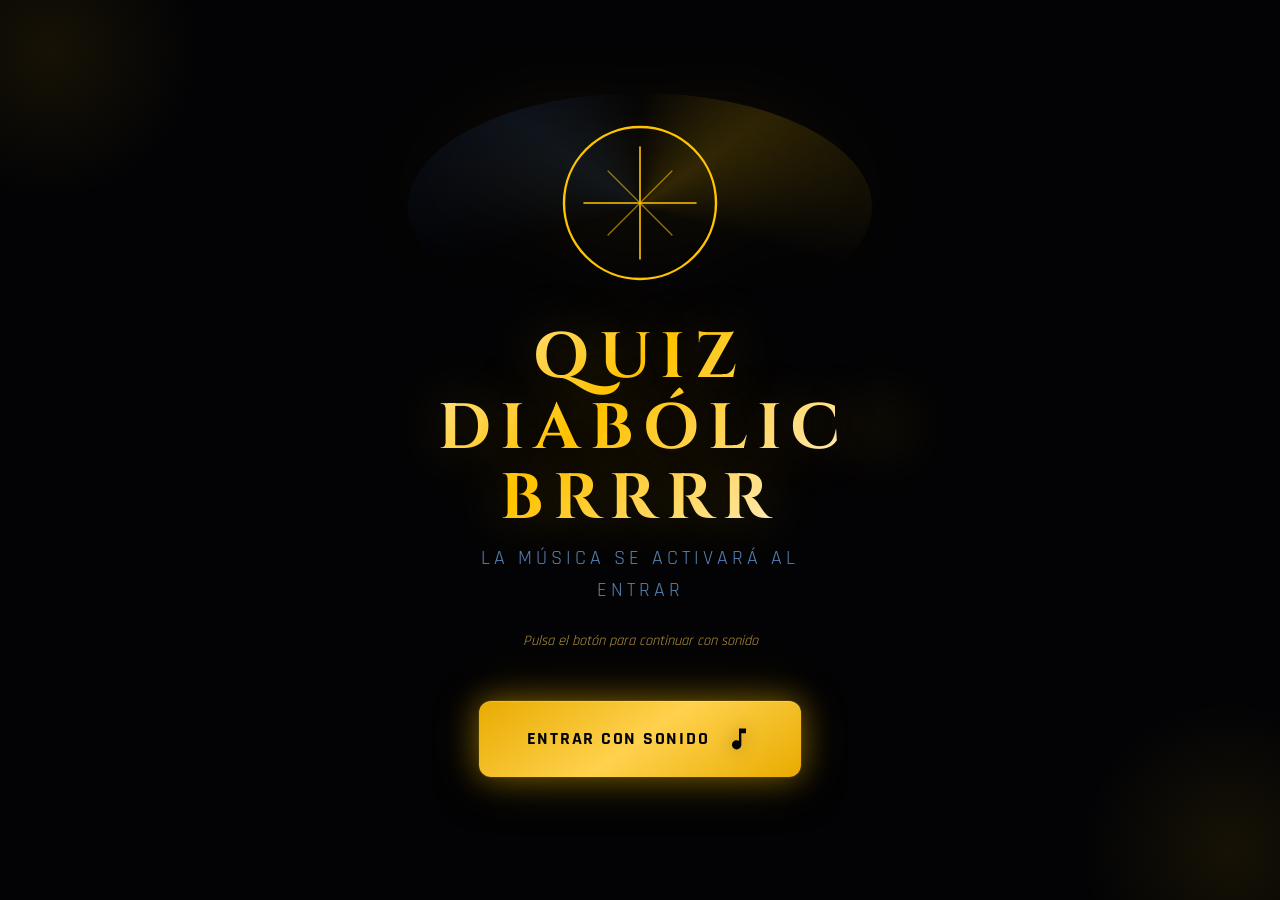
==== index.html @ 526d6e52 "Main menu: título cambiado a 'SI ESTÁS LISTO ADELANTE DIABLO PUÑETA'" ====
<!DOCTYPE html>
<html lang="es">
<head>
    <meta charset="UTF-8">
    <meta name="viewport" content="width=device-width, initial-scale=1.0">
    <title>League of Legends - Pruebas del Invocador</title>
    <link rel="preconnect" href="https://fonts.googleapis.com">
    <link rel="preconnect" href="https://fonts.gstatic.com" crossorigin>
    <link href="https://fonts.googleapis.com/css2?family=Cinzel:wght@400;600;700&family=Rajdhani:wght@400;500;600;700&display=swap" rel="stylesheet">
    <link rel="stylesheet" href="styles.css">
</head>
<body>
    <!-- Pantalla de entrada (click para activar sonido + entrar) -->
    <div class="entry-screen" id="entryScreen" role="dialog" aria-modal="true" aria-labelledby="entryTitle">
        <div class="entry-content">
            <div class="entry-logo-container">
                <svg class="entry-logo" viewBox="0 0 200 200" aria-hidden="true">
                    <circle cx="100" cy="100" r="95" fill="none" stroke="currentColor" stroke-width="3"/>
                    <path d="M100 30 L100 170 M30 100 L170 100" fill="none" stroke="currentColor" stroke-width="2" stroke-linecap="round"/>
                    <path d="M60 60 L140 140 M140 60 L60 140" fill="none" stroke="currentColor" stroke-width="1.5" stroke-linecap="round" opacity="0.6"/>
                </svg>
            </div>
            <h1 id="entryTitle" class="entry-title">QUIZ DIABÓLICO BRRRR</h1>
            <p class="entry-subtitle">La música se activará al entrar</p>
            <p class="entry-hint">Pulsa el botón para continuar con sonido</p>
            <button class="entry-btn" id="entryBtn" aria-label="Entrar con sonido activado">
                <span class="entry-btn-text">ENTRAR CON SONIDO</span>
                <span class="entry-btn-icon" aria-hidden="true">
                    <svg viewBox="0 0 24 24" fill="currentColor"><path d="M12 3v10.55c-.59-.34-1.27-.55-2-.55-2.21 0-4 1.79-4 4s1.79 4 4 4 4-1.79 4-4V7h4V3h-6z"/></svg>
                </span>
            </button>
            <div class="entry-particles" aria-hidden="true"></div>
        </div>
    </div>

    <!-- Fondo: Imágenes y videos reales de League of Legends (inyectados por JS) -->
    <div class="bg-layer" id="bgLayer">
        <!-- Overlay encima de las imágenes/videos -->
        <div class="bg-overlay"></div>
    </div>

    <!-- Siluetas de campeones aleatorias (estilo champ select) -->
    <div class="champion-silhouettes" id="champSilhouettes" aria-hidden="true"></div>

    <!-- Partículas de esencia -->
    <div class="particles" id="particles"></div>

    <!-- Overlay degradado extra para legibilidad -->
    <div class="overlay"></div>

    <!-- Contenido principal -->
    <main class="main-content">
        <!-- Logo / Título -->
        <header class="header">
            <div class="logo-container">
                <svg class="logo" viewBox="0 0 200 200" aria-hidden="true">
                    <circle cx="100" cy="100" r="95" fill="none" stroke="currentColor" stroke-width="3"/>
                    <path d="M100 30 L100 170 M30 100 L170 100" fill="none" stroke="currentColor" stroke-width="2" stroke-linecap="round"/>
                    <path d="M60 60 L140 140 M140 60 L60 140" fill="none" stroke="currentColor" stroke-width="1.5" stroke-linecap="round" opacity="0.6"/>
                </svg>
            </div>
            <h1 class="title">SI ESTÁS LISTO ADELANTE DIABLO PUÑETA</h1>
            <p class="subtitle">Demuestra tu conocimiento... o tu locura</p>
        </header>

        <!-- Botones principales -->
        <section class="buttons-container">
            <!-- Botón JUGAR - Estética seria -->
            <button class="btn btn-serious" id="btnJugar" aria-label="Iniciar modo serio">
                <span class="btn-glow"></span>
                <span class="btn-icon serious-icon" aria-hidden="true">
                    <svg viewBox="0 0 24 24" fill="currentColor">
                        <path d="M8 5v14l11-7z"/>
                    </svg>
                </span>
                <span class="btn-text">
                    <span class="btn-label">JUGAR</span>
                    <span class="btn-desc">Modo Invocador</span>
                </span>
                <span class="btn-border"></span>
            </button>

            <!-- Botón ADVERTENCIA - Estética troll/peligrosa -->
            <button class="btn btn-warning" id="btnAdvertencia" aria-label="Iniciar modo advertencia">
                <span class="btn-glitch" aria-hidden="true"></span>
                <span class="btn-icon warning-icon" aria-hidden="true">
                    <svg viewBox="0 0 24 24" fill="currentColor">
                        <path d="M1 21h22L12 2 1 21zm12-3h-2v-2h2v2zm0-4h-2v-4h2v4z"/>
                    </svg>
                </span>
                <span class="btn-text">
                    <span class="btn-label">ADVERTENCIA</span>
                    <span class="btn-desc">Entrar bajo tu responsabilidad</span>
                </span>
                <span class="btn-border"></span>
            </button>
        </section>

        <!-- Texto de pie sutil -->
        <footer class="footer">
            <p class="footer-text">Riot Games · League of Legends · Proyecto fan sin fines de lucro</p>
        </footer>
    </main>

    <!-- Modal de advertencia (se muestra al clicar "Advertencia") -->
    <dialog class="modal" id="modalAdvertencia" role="alertdialog" aria-labelledby="modalTitle" aria-describedby="modalDesc">
        <div class="modal-backdrop" tabindex="-1"></div>
        <div class="modal-content warning-modal">
            <div class="modal-header">
                <span class="modal-icon" aria-hidden="true">
                    <svg viewBox="0 0 24 24" fill="currentColor"><path d="M1 21h22L12 2 1 21zm12-3h-2v-2h2v2zm0-4h-2v-4h2v4z"/></svg>
                </span>
                <h2 id="modalTitle">ÚLTIMA ADVERTENCIA</h2>
            </div>
            <div class="modal-body" id="modalDesc">
                <p class="warning-line"><strong>Atentos a todo.</strong></p>
                <p class="warning-line"><strong>No todo es lo que parece.</strong></p>
                <p class="warning-line"><strong>Elegid bien vuestras respuestas.</strong></p>
                <p class="warning-final">Una vez crucéis esta línea, no hay vuelta atrás.<br>El modo <span class="troll-label">ADVERTENCIA</span> no perdona la ingenuidad.</p>
            </div>
            <div class="modal-footer">
                <button class="modal-btn modal-btn-cancel" id="modalCancel">Volver</button>
                <button class="modal-btn modal-btn-confirm" id="modalConfirm">ENTENDIDO. ENTRAR.</button>
            </div>
        </div>
    </dialog>

    <!-- Toast/Notificación para feedback -->
    <div class="toast-container" id="toastContainer"></div>

    <!-- Reproductor de música de fondo -->
    <audio id="bgMusic" preload="metadata" loop></audio>

    <!-- Control de música flotante -->
    <div class="music-controller" id="musicController" aria-label="Control de música">
        <button class="music-toggle" id="musicToggle" aria-label="Mostrar/ocultar control de música" title="Música">
            <svg class="music-icon" viewBox="0 0 24 24" fill="currentColor" aria-hidden="true">
                <path d="M12 3v10.55c-.59-.34-1.27-.55-2-.55-2.21 0-4 1.79-4 4s1.79 4 4 4 4-1.79 4-4V7h4V3h-6z"/>
            </svg>
            <svg class="music-icon-muted" viewBox="0 0 24 24" fill="currentColor" aria-hidden="true" style="display:none;">
                <path d="M16.5 12c0-1.77-1.02-3.29-2.5-4.03v2.21l2.45 2.45c.03-.2.05-.41.05-.63zm2.5 0c0 .94-.2 1.82-.54 2.64l1.51 1.51C20.63 14.91 21 13.5 21 12c0-4.28-2.99-7.86-7-8.77v2.06c2.89.86 5 3.54 5 6.71zM4.27 3L3 4.27 7.73 9H3v6h4l5 5v-6.73l4.25 4.25c-.67.52-1.42.93-2.25 1.18v2.06c1.38-.31 2.63-.95 3.69-1.81L19.73 21 21 19.73l-9-9L4.27 3zM12 4L9.91 6.09 12 8.18V4z"/>
            </svg>
        </button>
        <div class="music-panel" id="musicPanel" style="display:none;">
            <div class="music-track-info">
                <span class="music-title" id="musicTitle">Cargando...</span>
                <span class="music-credit" id="musicCredit"></span>
            </div>
            <div class="music-controls">
                <button class="music-btn" id="musicPrev" aria-label="Anterior" title="Anterior">
                    <svg viewBox="0 0 24 24" fill="currentColor"><path d="M6 6h2v12H6zm3.5 6l8.5 6V6z"/></svg>
                </button>
                <button class="music-btn music-play-pause" id="musicPlayPause" aria-label="Reproducir/Pausar" title="Reproducir/Pausar">
                    <svg class="play-icon" viewBox="0 0 24 24" fill="currentColor"><path d="M8 5v14l11-7z"/></svg>
                    <svg class="pause-icon" viewBox="0 0 24 24" fill="currentColor" style="display:none;"><path d="M6 19h4V5H6v14zm8-14v14h4V5h-4z"/></svg>
                </button>
                <button class="music-btn" id="musicNext" aria-label="Siguiente" title="Siguiente">
                    <svg viewBox="0 0 24 24" fill="currentColor"><path d="M6 18l8.5-6L6 6v12zM16 6v12h2V6h-2z"/></svg>
                </button>
            </div>
            <div class="music-volume">
                <button class="music-btn music-mute" id="musicMute" aria-label="Silenciar" title="Silenciar">
                    <svg class="volume-icon" viewBox="0 0 24 24" fill="currentColor"><path d="M3 9v6h4l5 5V4L7 9H3zm13.5 3c0-1.77-1.02-3.29-2.5-4.03v8.05c1.48-.73 2.5-2.25 2.5-4.02z"/></svg>
                    <svg class="mute-icon" viewBox="0 0 24 24" fill="currentColor" style="display:none;"><path d="M16.5 12c0-1.77-1.02-3.29-2.5-4.03v2.21l2.45 2.45c.03-.2.05-.41.05-.63zm2.5 0c0 .94-.2 1.82-.54 2.64l1.51 1.51C20.63 14.91 21 13.5 21 12c0-4.28-2.99-7.86-7-8.77v2.06c2.89.86 5 3.54 5 6.71zM4.27 3L3 4.27 7.73 9H3v6h4l5 5v-6.73l4.25 4.25c-.67.52-1.42.93-2.25 1.18v2.06c1.38-.31 2.63-.95 3.69-1.81L19.73 21 21 19.73l-9-9L4.27 3zM12 4L9.91 6.09 12 8.18V4z"/></svg>
                </button>
                <input type="range" class="volume-slider" id="volumeSlider" min="0" max="100" value="30" aria-label="Volumen">
                <span class="volume-value" id="volumeValue">30</span>
            </div>
        </div>
    </div>

    <script src="app.js"></script>
</body>
</html>
---- styles.css ----
/* ========================================
   RESET & VARIABLES
   ======================================== */
*, *::before, *::after {
    box-sizing: border-box;
    margin: 0;
    padding: 0;
}

:root {
    /* Colores LoL - Paleta seria (azul/dorado) */
    --lol-blue-900: #0a0f1a;
    --lol-blue-800: #0e1626;
    --lol-blue-700: #132038;
    --lol-blue-600: #1a2d4a;
    --lol-blue-500: #24406e;
    --lol-blue-400: #2d5a9e;
    --lol-blue-300: #3d7ac8;
    --lol-blue-200: #6ba3e0;
    --lol-blue-100: #a8cff5;

    --lol-gold-900: #7a5c00;
    --lol-gold-800: #9c7300;
    --lol-gold-700: #c48f00;
    --lol-gold-600: #e8ab00;
    --lol-gold-500: #ffc400;
    --lol-gold-400: #ffd14d;
    --lol-gold-300: #ffdd80;
    --lol-gold-200: #ffeab3;
    --lol-gold-100: #fff5e6;

    /* Colores LoL - Paleta troll/advertencia (rojo/negro/glitch) */
    --lol-red-900: #2d0505;
    --lol-red-800: #4a0808;
    --lol-red-700: #6b0c0c;
    --lol-red-600: #941212;
    --lol-red-500: #c51a1a;
    --lol-red-400: #e82a2a;
    --lol-red-300: #f05a5a;
    --lol-red-200: #f79a9a;
    --lol-red-100: #fcdcdc;

    --lol-void-950: #030305;
    --lol-void-900: #0a0a0f;
    --lol-void-800: #11111a;

    /* Glitch colors */
    --glitch-cyan: #00ffff;
    --glitch-magenta: #ff00ff;
    --glitch-yellow: #ffff00;

    /* Tipografía */
    --font-display: 'Cinzel', serif;
    --font-ui: 'Rajdhani', sans-serif;

    /* Espaciado */
    --space-xs: 0.25rem;
    --space-sm: 0.5rem;
    --space-md: 1rem;
    --space-lg: 1.5rem;
    --space-xl: 2rem;
    --space-2xl: 3rem;
    --space-3xl: 4rem;

    /* Transiciones */
    --transition-fast: 150ms ease;
    --transition-normal: 300ms ease;
    --transition-slow: 500ms ease;

    /* Sombras */
    --shadow-glow-gold: 0 0 30px rgba(255, 196, 0, 0.4), 0 0 60px rgba(255, 196, 0, 0.2);
    --shadow-glow-red: 0 0 30px rgba(229, 26, 26, 0.5), 0 0 60px rgba(229, 26, 26, 0.3);
    --shadow-glow-cyan: 0 0 20px rgba(0, 255, 255, 0.5);
    --shadow-elevated: 0 10px 40px rgba(0, 0, 0, 0.5), 0 0 0 1px rgba(255, 196, 0, 0.1);
    --shadow-elevated-red: 0 10px 40px rgba(0, 0, 0, 0.6), 0 0 0 1px rgba(229, 26, 26, 0.2);

    /* Border radius */
    --radius-sm: 4px;
    --radius-md: 8px;
    --radius-lg: 12px;
    --radius-xl: 20px;
}

/* ========================================
   BASE
   ======================================== */
html {
    font-size: 16px;
    scroll-behavior: smooth;
}

body {
    font-family: var(--font-ui);
    background: var(--lol-void-950);
    color: #f0e6d2;
    min-height: 100vh;
    overflow-x: hidden;
    line-height: 1.6;
    -webkit-font-smoothing: antialiased;
    -moz-osx-font-smoothing: grayscale;
}

@media (prefers-reduced-motion: reduce) {
    *, *::before, *::after {
        animation-duration: 0.01ms !important;
        animation-iteration-count: 1 !important;
        transition-duration: 0.01ms !important;
    }
}

/* ========================================
   FONDO: IMÁGENES REALES DE LEAGUE OF LEGENDS
   ======================================== */
.bg-layer {
    position: fixed;
    inset: 0;
    z-index: -3;
    /* Fondo base oscuro para cuando las imágenes cargan */
    background: linear-gradient(155deg, #060a14 0%, #0d1426 35%, #140a14 65%, #1a0808 100%);
}

/* Carrusel de imágenes LoL reales (Splash Arts, Skins, Cinemáticas) */
.bg-image {
    position: absolute;
    inset: 0;
    width: 100%;
    height: 100%;
    background-size: cover;
    background-position: center;
    background-repeat: no-repeat;
    opacity: 0;
    animation: bgImageCycle 55s ease-in-out infinite;
    filter: brightness(0.5) saturate(1.2);
    transition: opacity 2s ease-in-out;
}

/* Video de fondo (misma capa que imágenes, con mismos filtros) */
.bg-video {
    position: absolute;
    inset: 0;
    width: 100%;
    height: 100%;
    object-fit: cover;
    opacity: 0;
    animation: bgVideoCycle 55s ease-in-out infinite;
    filter: brightness(0.5) saturate(1.2);
    transition: opacity 2s ease-in-out;
    z-index: 0; /* mismo nivel que bg-image */
}

@keyframes bgImageCycle {
    0% { opacity: 0; transform: scale(1.02); }
    8% { opacity: 0.9; }
    18% { opacity: 0.9; transform: scale(1); }
    25% { opacity: 0; transform: scale(0.98); }
    100% { opacity: 0; }
}

/* Video: ciclo más largo (~35s por video), mismo patrón de fade */
@keyframes bgVideoCycle {
    0% { opacity: 0; transform: scale(1.02); }
    5% { opacity: 0.9; }
    85% { opacity: 0.9; transform: scale(1); }
    95% { opacity: 0; transform: scale(0.98); }
    100% { opacity: 0; }
}

/* Overlay degradado encima de las imágenes para legibilidad */
.bg-overlay {
    position: absolute;
    inset: 0;
    z-index: 1;
    background:
        /* Vignette fuerte */
        radial-gradient(ellipse 80% 70% at 50% 50%,
            transparent 0%,
            transparent 35%,
            rgba(3, 3, 5, 0.3) 55%,
            rgba(0, 0, 0, 0.7) 80%,
            rgba(0, 0, 0, 0.9) 100%),
        /* Tinte azul lado izq (equipo azul) */
        linear-gradient(90deg,
            rgba(20, 40, 80, 0.15) 0%,
            transparent 50%,
            rgba(80, 20, 20, 0.15) 100%),
        /* Brillo sutil centro */
        radial-gradient(ellipse 40% 30% at 50% 40%,
            rgba(255, 196, 0, 0.04) 0%,
            transparent 70%);
    pointer-events: none;
}

/* Partículas de esencia simples */
.particles {
    position: fixed;
    inset: 0;
    z-index: -1;
    pointer-events: none;
    overflow: hidden;
}

/* Siluetas de campeones aleatorias flotando */
.champion-silhouettes {
    position: fixed;
    inset: 0;
    z-index: -2;
    pointer-events: none;
    overflow: hidden;
}

.champ-silhouette {
    position: absolute;
    width: 180px;
    height: 180px;
    opacity: 0.04;
    background-size: cover;
    background-position: center;
    background-repeat: no-repeat;
    filter: grayscale(1) contrast(1.5) brightness(0.8) drop-shadow(0 0 2px currentColor);
    animation: champFloat 25s ease-in-out infinite;
    transition: opacity 0.5s, transform 0.5s;
}

/* Colores por equipo */
.champ-silhouette.team-blue { color: var(--lol-blue-400); }
.champ-silhouette.team-red { color: var(--lol-red-400); }
.champ-silhouette.team-neutral { color: var(--lol-gold-500); }

/* Hover para revelar (pista visual) */
.champ-silhouette:hover,
.champ-silhouette:focus {
    opacity: 0.15 !important;
    transform: scale(1.2) !important;
    filter: grayscale(0) contrast(1.2) brightness(1) drop-shadow(0 0 10px currentColor) !important;
    z-index: 1;
}

/* Animación de flotación lenta */
@keyframes champFloat {
    0%, 100% { transform: translateY(0) translateX(0) rotate(0deg) scale(1); }
    20% { transform: translateY(-20px) translateX(10px) rotate(1deg) scale(1.02); }
    40% { transform: translateY(10px) translateX(-15px) rotate(-1deg) scale(0.99); }
    60% { transform: translateY(-15px) translateX(-5px) rotate(0.5deg) scale(1.01); }
    80% { transform: translateY(5px) translateX(15px) rotate(-0.5deg) scale(0.98); }
}

/* PISTAS TROLL: algunas siluetas son "raras" */
.champ-silhouette.troll-hint {
    opacity: 0.025;
    animation-duration: 30s;
}

.champ-silhouette.troll-hint:hover,
.champ-silhouette.troll-hint:focus {
    opacity: 0.12 !important;
    filter: grayscale(0) hue-rotate(180deg) contrast(1.5) brightness(1.2) drop-shadow(0 0 15px var(--glitch-magenta)) !important;
}

/* Partículas de esencia simples */
.particles {
    position: fixed;
    inset: 0;
    z-index: -1;
    pointer-events: none;
    overflow: hidden;
}

.particle {
    position: absolute;
    width: 4px;
    height: 4px;
    border-radius: 50%;
    opacity: 0;
    animation: particleRise 15s ease-in-out infinite;
}

.particle.gold { background: var(--lol-gold-400); box-shadow: 0 0 6px var(--lol-gold-500); }
.particle.blue { background: var(--lol-blue-300); box-shadow: 0 0 6px var(--lol-blue-400); }
.particle.red { background: var(--lol-red-300); box-shadow: 0 0 6px var(--lol-red-400); }

@keyframes particleRise {
    0% { transform: translateY(100vh) scale(0); opacity: 0; }
    10% { opacity: 0.6; }
    90% { opacity: 0.2; }
    100% { transform: translateY(-20vh) scale(1); opacity: 0; }
}

/* Overlay para legibilidad del contenido */
.overlay {
    position: fixed;
    inset: 0;
    z-index: 0;
    pointer-events: none;
    background:
        radial-gradient(ellipse 70% 60% at 50% 40%, transparent 0%, rgba(3, 3, 5, 0.3) 70%, rgba(0, 0, 0, 0.8) 100%),
        linear-gradient(180deg, rgba(10, 15, 26, 0.5) 0%, transparent 40%),
        linear-gradient(0deg, rgba(3, 3, 5, 0.6) 0%, transparent 35%);
}

/* ========================================
   CONTENIDO PRINCIPAL
   ======================================== */
.main-content {
    position: relative;
    z-index: 1;
    min-height: 100vh;
    display: flex;
    flex-direction: column;
    align-items: center;
    justify-content: center;
    padding: var(--space-xl) var(--space-md);
    text-align: center;
}

/* Header / Logo */
.header {
    margin-bottom: var(--space-3xl);
    animation: fadeInUp 1s var(--transition-slow) both;
}

.logo-container {
    margin-bottom: var(--space-lg);
    filter: drop-shadow(0 0 30px rgba(255, 196, 0, 0.3));
    position: relative;
}

.logo-container::before {
    content: '';
    position: absolute;
    inset: -20px;
    border-radius: 50%;
    background: conic-gradient(from 0deg, transparent, var(--lol-gold-500), transparent 30%, transparent 70%, var(--lol-red-500), transparent);
    opacity: 0.1;
    animation: logoRingRotate 20s linear infinite;
    z-index: -1;
}

@keyframes logoRingRotate {
    to { transform: rotate(360deg); }
}

.logo {
    width: 120px;
    height: 120px;
    color: var(--lol-gold-500);
    animation: logoPulse 4s ease-in-out infinite;
}

@keyframes logoPulse {
    0%, 100% { filter: drop-shadow(0 0 20px rgba(255, 196, 0, 0.4)); }
    50% { filter: drop-shadow(0 0 40px rgba(255, 196, 0, 0.7)) drop-shadow(0 0 60px rgba(255, 196, 0, 0.3)); }
}

.title {
    font-family: var(--font-display);
    font-size: clamp(2.5rem, 6vw, 4.5rem);
    font-weight: 700;
    letter-spacing: 0.15em;
    text-transform: uppercase;
    background: linear-gradient(135deg, var(--lol-gold-200) 0%, var(--lol-gold-500) 40%, var(--lol-gold-100) 100%);
    -webkit-background-clip: text;
    -webkit-text-fill-color: transparent;
    background-clip: text;
    text-shadow: 0 0 60px rgba(255, 196, 0, 0.3);
    margin-bottom: var(--space-xs);
    line-height: 1.1;
}

.subtitle {
    font-family: var(--font-ui);
    font-size: clamp(1rem, 2.5vw, 1.25rem);
    font-weight: 400;
    letter-spacing: 0.2em;
    text-transform: uppercase;
    color: var(--lol-blue-200);
    opacity: 0.8;
    animation: fadeInUp 1s var(--transition-slow) 0.2s both;
}

@keyframes fadeInUp {
    from { opacity: 0; transform: translateY(30px); }
    to { opacity: 1; transform: translateY(0); }
}

/* ========================================
   BOTONES PRINCIPALES
   ======================================== */
.buttons-container {
    display: flex;
    flex-direction: column;
    gap: var(--space-lg);
    width: 100%;
    max-width: 420px;
    animation: fadeInUp 1s var(--transition-slow) 0.4s both;
}

.btn {
    position: relative;
    display: flex;
    align-items: center;
    justify-content: center;
    gap: var(--space-md);
    padding: var(--space-lg) var(--space-xl);
    border: none;
    border-radius: var(--radius-lg);
    cursor: pointer;
    font-family: var(--font-ui);
    font-size: 1rem;
    font-weight: 600;
    letter-spacing: 0.05em;
    text-transform: uppercase;
    overflow: hidden;
    transition: transform var(--transition-fast), box-shadow var(--transition-normal);
    min-height: 80px;
}

.btn:focus-visible {
    outline: 3px solid var(--lol-gold-500);
    outline-offset: 4px;
}

.btn:active {
    transform: scale(0.98);
}

/* --- Botón JUGAR (Serio) --- */
.btn-serious {
    background: linear-gradient(145deg, var(--lol-blue-800) 0%, var(--lol-blue-700) 50%, var(--lol-blue-800) 100%);
    color: var(--lol-gold-100);
    box-shadow:
        var(--shadow-elevated),
        inset 0 1px 0 rgba(255, 196, 0, 0.2),
        inset 0 -1px 0 rgba(0, 0, 0, 0.3);
}

.btn-serious::before {
    content: '';
    position: absolute;
    inset: 0;
    background: linear-gradient(145deg, transparent 0%, rgba(255, 196, 0, 0.05) 50%, transparent 100%);
    opacity: 0;
    transition: opacity var(--transition-normal);
}

.btn-serious:hover {
    transform: translateY(-4px);
    box-shadow:
        var(--shadow-glow-gold),
        var(--shadow-elevated),
        inset 0 1px 0 rgba(255, 196, 0, 0.3);
}

.btn-serious:hover::before {
    opacity: 1;
}

.btn-serious .btn-glow {
    position: absolute;
    inset: -2px;
    border-radius: calc(var(--radius-lg) + 2px);
    background: linear-gradient(145deg, var(--lol-gold-500), var(--lol-gold-300), var(--lol-gold-500));
    background-size: 200% 200%;
    opacity: 0;
    filter: blur(8px);
    animation: glowRotate 3s linear infinite;
    transition: opacity var(--transition-normal);
}

.btn-serious:hover .btn-glow {
    opacity: 0.6;
}

@keyframes glowRotate {
    0% { background-position: 0% 50%; }
    100% { background-position: 200% 50%; }
}

.serious-icon {
    width: 28px;
    height: 28px;
    color: var(--lol-gold-400);
    filter: drop-shadow(0 0 8px rgba(255, 196, 0, 0.5));
    transition: transform var(--transition-normal);
}

.btn-serious:hover .serious-icon {
    transform: translateX(4px);
}

/* --- Botón ADVERTENCIA (Troll) --- */
.btn-warning {
    background: linear-gradient(145deg, var(--lol-void-900) 0%, var(--lol-red-900) 50%, var(--lol-void-900) 100%);
    color: var(--lol-red-100);
    box-shadow:
        var(--shadow-elevated-red),
        inset 0 1px 0 rgba(229, 26, 26, 0.2),
        inset 0 -1px 0 rgba(0, 0, 0, 0.4);
}

.btn-warning::before {
    content: '';
    position: absolute;
    inset: 0;
    background:
        repeating-linear-gradient(
            90deg,
            transparent,
            transparent 2px,
            rgba(229, 26, 26, 0.1) 2px,
            rgba(229, 26, 26, 0.1) 4px
        );
    opacity: 0;
    transition: opacity var(--transition-normal);
}

.btn-warning:hover {
    transform: translateY(-4px) skewX(-2deg);
    box-shadow:
        var(--shadow-glow-red),
        var(--shadow-elevated-red),
        inset 0 1px 0 rgba(229, 26, 26, 0.3);
}

.btn-warning:hover::before {
    opacity: 1;
    animation: scanlines 0.1s linear infinite;
}

@keyframes scanlines {
    0% { background-position: 0 0; }
    100% { background-position: 4px 0; }
}

.btn-glitch {
    position: absolute;
    inset: -3px;
    border-radius: calc(var(--radius-lg) + 3px);
    background: linear-gradient(90deg, var(--glitch-cyan), var(--glitch-magenta), var(--glitch-yellow));
    background-size: 300% 100%;
    opacity: 0;
    filter: blur(6px);
    animation: glitchShift 2s linear infinite;
    transition: opacity var(--transition-fast);
}

.btn-warning:hover .btn-glitch {
    opacity: 0.4;
}

@keyframes glitchShift {
    0% { background-position: 0% 50%; }
    100% { background-position: 300% 50%; }
}

.warning-icon {
    width: 28px;
    height: 28px;
    color: var(--lol-red-400);
    filter: drop-shadow(0 0 8px rgba(229, 26, 26, 0.6));
    animation: warningPulse 2s ease-in-out infinite;
    transition: transform var(--transition-normal), filter var(--transition-normal);
}

@keyframes warningPulse {
    0%, 100% { transform: scale(1); filter: drop-shadow(0 0 8px rgba(229, 26, 26, 0.6)); }
    50% { transform: scale(1.1); filter: drop-shadow(0 0 16px rgba(229, 26, 26, 0.9)); }
}

.btn-warning:hover .warning-icon {
    transform: scale(1.2) rotate(-5deg);
    filter: drop-shadow(0 0 20px rgba(229, 26, 26, 1));
}

.btn-text {
    display: flex;
    flex-direction: column;
    align-items: flex-start;
    gap: 2px;
    text-align: left;
    position: relative;
    z-index: 1;
}

.btn-label {
    font-size: clamp(1.1rem, 2.5vw, 1.4rem);
    font-weight: 700;
    letter-spacing: 0.1em;
    line-height: 1.2;
}

.btn-desc {
    font-size: 0.7rem;
    font-weight: 400;
    letter-spacing: 0.1em;
    opacity: 0.7;
    text-transform: uppercase;
}

.btn-serious .btn-label { color: var(--lol-gold-300); }
.btn-serious .btn-desc { color: var(--lol-gold-200); }

.btn-warning .btn-label {
    color: var(--lol-red-200);
    position: relative;
}
.btn-warning .btn-label::after {
    content: '';
    position: absolute;
    bottom: -2px;
    left: 0;
    width: 100%;
    height: 1px;
    background: linear-gradient(90deg, transparent, var(--glitch-cyan), transparent);
    opacity: 0;
    transition: opacity var(--transition-normal);
}
.btn-warning:hover .btn-label::after { opacity: 1; }

.btn-warning .btn-desc { color: var(--lol-red-300); }

.btn-border {
    position: absolute;
    inset: 0;
    border-radius: var(--radius-lg);
    border: 2px solid transparent;
    transition: border-color var(--transition-normal), box-shadow var(--transition-normal);
}

.btn-serious .btn-border { border-color: rgba(255, 196, 0, 0.3); }
.btn-serious:hover .btn-border { border-color: var(--lol-gold-400); box-shadow: inset 0 0 20px rgba(255, 196, 0, 0.1); }

.btn-warning .btn-border { border-color: rgba(229, 26, 26, 0.4); }
.btn-warning:hover .btn-border { border-color: var(--lol-red-400); box-shadow: inset 0 0 20px rgba(229, 26, 26, 0.15); }

/* ========================================
   FOOTER
   ======================================== */
.footer {
    margin-top: var(--space-3xl);
    padding-top: var(--space-lg);
    border-top: 1px solid rgba(255, 196, 0, 0.1);
    width: 100%;
    max-width: 420px;
    animation: fadeInUp 1s var(--transition-slow) 0.6s both;
}

.footer-text {
    font-family: var(--font-ui);
    font-size: 0.7rem;
    font-weight: 400;
    letter-spacing: 0.15em;
    text-transform: uppercase;
    color: var(--lol-blue-400);
    opacity: 0.5;
}

/* ========================================
   MODAL ADVERTENCIA
   ======================================== */
.modal {
    position: fixed;
    inset: 0;
    z-index: 100;
    background: transparent;
    border: none;
    padding: 0;
    margin: 0;
}

.modal::backdrop {
    background: rgba(3, 3, 5, 0.9);
    backdrop-filter: blur(8px);
    animation: backdropFadeIn 0.3s ease-out;
}

@keyframes backdropFadeIn {
    from { opacity: 0; }
    to { opacity: 1; }
}

.modal-backdrop {
    position: absolute;
    inset: 0;
    background: transparent;
}

.modal-content {
    position: relative;
    width: 90%;
    max-width: 480px;
    margin: auto;
    padding: var(--space-2xl);
    border-radius: var(--radius-xl);
    background: linear-gradient(145deg, var(--lol-void-900) 0%, var(--lol-red-900) 100%);
    border: 2px solid var(--lol-red-600);
    box-shadow:
        var(--shadow-glow-red),
        0 20px 60px rgba(0, 0, 0, 0.7);
    animation: modalSlideIn 0.4s cubic-bezier(0.34, 1.56, 0.64, 1);
    transform-origin: center;
}

@keyframes modalSlideIn {
    from { opacity: 0; transform: scale(0.9) translateY(20px); }
    to { opacity: 1; transform: scale(1) translateY(0); }
}

.warning-modal .modal-header {
    display: flex;
    align-items: center;
    justify-content: center;
    gap: var(--space-md);
    margin-bottom: var(--space-xl);
    padding-bottom: var(--space-lg);
    border-bottom: 1px solid rgba(229, 26, 26, 0.3);
}

.modal-icon {
    width: 48px;
    height: 48px;
    color: var(--lol-red-400);
    animation: warningSpin 3s ease-in-out infinite;
    filter: drop-shadow(0 0 20px rgba(229, 26, 26, 0.5));
}

@keyframes warningSpin {
    0%, 100% { transform: rotate(0deg); }
    25% { transform: rotate(-3deg); }
    75% { transform: rotate(3deg); }
}

.modal-header h2 {
    font-family: var(--font-display);
    font-size: 1.75rem;
    font-weight: 700;
    letter-spacing: 0.1em;
    text-transform: uppercase;
    color: var(--lol-red-200);
    text-shadow: 0 0 20px rgba(229, 26, 26, 0.5);
}

.modal-body {
    text-align: center;
    margin-bottom: var(--space-xl);
}

.warning-line {
    font-family: var(--font-ui);
    font-size: 1.1rem;
    font-weight: 600;
    letter-spacing: 0.05em;
    line-height: 1.8;
    color: var(--lol-red-100);
    margin-bottom: var(--space-sm);
    opacity: 0;
    transform: translateX(-20px);
    animation: warningLineIn 0.5s ease-out forwards;
}

.warning-line:nth-child(1) { animation-delay: 0.2s; }
.warning-line:nth-child(2) { animation-delay: 0.35s; }
.warning-line:nth-child(3) { animation-delay: 0.5s; }

@keyframes warningLineIn {
    to { opacity: 1; transform: translateX(0); }
}

.warning-final {
    font-family: var(--font-ui);
    font-size: 0.9rem;
    font-weight: 400;
    line-height: 1.7;
    color: var(--lol-red-300);
    opacity: 0;
    animation: fadeIn 0.5s ease-out 0.7s forwards;
}

.troll-label {
    font-weight: 700;
    color: var(--glitch-magenta);
    text-shadow: 0 0 10px var(--glitch-magenta);
    animation: trollFlicker 1s ease-in-out infinite;
}

@keyframes trollFlicker {
    0%, 100% { opacity: 1; }
    50% { opacity: 0.5; }
}

@keyframes fadeIn {
    to { opacity: 1; }
}

.modal-footer {
    display: flex;
    gap: var(--space-md);
    justify-content: center;
}

.modal-btn {
    position: relative;
    padding: var(--space-md) var(--space-xl);
    border: none;
    border-radius: var(--radius-md);
    font-family: var(--font-ui);
    font-size: 0.9rem;
    font-weight: 600;
    letter-spacing: 0.08em;
    text-transform: uppercase;
    cursor: pointer;
    transition: all var(--transition-fast);
    overflow: hidden;
}

.modal-btn:focus-visible {
    outline: 2px solid var(--lol-gold-500);
    outline-offset: 2px;
}

.modal-btn-cancel {
    background: var(--lol-blue-700);
    color: var(--lol-blue-200);
    border: 1px solid var(--lol-blue-500);
}

.modal-btn-cancel:hover {
    background: var(--lol-blue-600);
    box-shadow: 0 0 20px rgba(59, 130, 246, 0.3);
}

.modal-btn-confirm {
    background: linear-gradient(145deg, var(--lol-red-700) 0%, var(--lol-red-600) 100%);
    color: var(--lol-red-100);
    border: 1px solid var(--lol-red-400);
    box-shadow: 0 0 20px rgba(229, 26, 26, 0.3);
}

.modal-btn-confirm:hover {
    background: linear-gradient(145deg, var(--lol-red-600) 0%, var(--lol-red-500) 100%);
    box-shadow:
        0 0 30px rgba(229, 26, 26, 0.5),
        0 0 60px rgba(229, 26, 26, 0.2);
    transform: translateY(-2px);
}

.modal-btn-confirm:active {
    transform: scale(0.98);
}

/* ========================================
   TOAST / NOTIFICACIONES
   ======================================== */
.toast-container {
    position: fixed;
    bottom: var(--space-xl);
    right: var(--space-xl);
    z-index: 200;
    display: flex;
    flex-direction: column;
    gap: var(--space-sm);
    pointer-events: none;
}

.toast {
    pointer-events: auto;
    padding: var(--space-md) var(--space-lg);
    border-radius: var(--radius-md);
    font-family: var(--font-ui);
    font-size: 0.85rem;
    font-weight: 500;
    letter-spacing: 0.02em;
    background: var(--lol-blue-800);
    border: 1px solid var(--lol-blue-500);
    color: var(--lol-gold-200);
    box-shadow: var(--shadow-elevated);
    animation: toastIn 0.3s ease-out;
    max-width: 320px;
}

.toast-serious { border-color: var(--lol-gold-500); box-shadow: var(--shadow-glow-gold); }
.toast-warning { border-color: var(--lol-red-500); box-shadow: var(--shadow-glow-red); }

@keyframes toastIn {
    from { opacity: 0; transform: translateX(100%); }
    to { opacity: 1; transform: translateX(0); }
}

.toast.removing {
    animation: toastOut 0.3s ease-in forwards;
}

@keyframes toastOut {
    to { opacity: 0; transform: translateX(100%); }
}

/* ========================================
   REPRODUCTOR DE MÚSICA FLOTANTE
   ======================================== */
.music-controller {
    position: fixed;
    bottom: var(--space-xl);
    left: var(--space-xl);
    z-index: 100;
    font-family: var(--font-ui);
}

.music-toggle {
    width: 56px;
    height: 56px;
    border-radius: 50%;
    background: linear-gradient(145deg, var(--lol-blue-800) 0%, var(--lol-blue-700) 100%);
    border: 2px solid var(--lol-gold-500);
    cursor: pointer;
    display: flex;
    align-items: center;
    justify-content: center;
    box-shadow: var(--shadow-elevated), 0 0 20px rgba(255, 196, 0, 0.2);
    transition: all var(--transition-normal);
    overflow: hidden;
}

.music-toggle:hover {
    transform: scale(1.1);
    box-shadow: var(--shadow-glow-gold), var(--shadow-elevated);
}

.music-toggle .music-icon {
    width: 24px;
    height: 24px;
    color: var(--lol-gold-400);
    transition: opacity var(--transition-fast), transform var(--transition-fast);
}

.music-toggle .music-icon-muted {
    width: 24px;
    height: 24px;
    color: var(--lol-red-400);
    transition: opacity var(--transition-fast), transform var(--transition-fast);
}

.music-toggle.muted .music-icon {
    display: none;
}
.music-toggle.muted .music-icon-muted {
    display: block;
}

.music-panel {
    position: absolute;
    bottom: 70px;
    left: 0;
    width: 280px;
    background: linear-gradient(145deg, var(--lol-void-900) 0%, var(--lol-blue-900) 100%);
    border: 2px solid var(--lol-blue-600);
    border-radius: var(--radius-lg);
    padding: var(--space-md);
    box-shadow: var(--shadow-elevated), 0 0 30px rgba(255, 196, 0, 0.1);
    animation: musicPanelIn 0.3s cubic-bezier(0.34, 1.56, 0.64, 1);
    transform-origin: bottom left;
}

@keyframes musicPanelIn {
    from { opacity: 0; transform: scale(0.9) translateY(10px); }
    to { opacity: 1; transform: scale(1) translateY(0); }
}

.music-track-info {
    text-align: center;
    margin-bottom: var(--space-sm);
    padding-bottom: var(--space-sm);
    border-bottom: 1px solid rgba(255, 196, 0, 0.2);
}

.music-title {
    display: block;
    font-size: 0.85rem;
    font-weight: 600;
    color: var(--lol-gold-300);
    white-space: nowrap;
    overflow: hidden;
    text-overflow: ellipsis;
}

.music-credit {
    display: block;
    font-size: 0.65rem;
    color: var(--lol-blue-300);
    opacity: 0.8;
    white-space: nowrap;
    overflow: hidden;
    text-overflow: ellipsis;
}

.music-controls {
    display: flex;
    justify-content: center;
    align-items: center;
    gap: var(--space-md);
    margin-bottom: var(--space-sm);
}

.music-btn {
    width: 40px;
    height: 40px;
    border-radius: 50%;
    background: var(--lol-blue-700);
    border: 1px solid var(--lol-blue-500);
    color: var(--lol-gold-300);
    cursor: pointer;
    display: flex;
    align-items: center;
    justify-content: center;
    transition: all var(--transition-fast);
}

.music-btn:hover {
    background: var(--lol-blue-600);
    border-color: var(--lol-gold-500);
    color: var(--lol-gold-100);
    transform: scale(1.1);
}

.music-btn svg {
    width: 20px;
    height: 20px;
}

.music-play-pause {
    width: 48px;
    height: 48px;
    background: linear-gradient(145deg, var(--lol-gold-600) 0%, var(--lol-gold-400) 100%);
    border: none;
    color: var(--lol-void-950);
    box-shadow: var(--shadow-glow-gold);
}

.music-play-pause:hover {
    background: linear-gradient(145deg, var(--lol-gold-500) 0%, var(--lol-gold-300) 100%);
    color: var(--lol-void-950);
}

.music-volume {
    display: flex;
    align-items: center;
    gap: var(--space-sm);
}

.music-mute {
    width: 36px;
    height: 36px;
    border-radius: 50%;
    background: var(--lol-blue-700);
    border: 1px solid var(--lol-blue-500);
    color: var(--lol-gold-300);
    cursor: pointer;
    display: flex;
    align-items: center;
    justify-content: center;
    transition: all var(--transition-fast);
}

.music-mute:hover {
    background: var(--lol-blue-600);
    border-color: var(--lol-gold-500);
}

.music-mute svg {
    width: 18px;
    height: 18px;
}

.volume-slider {
    flex: 1;
    height: 6px;
    -webkit-appearance: none;
    appearance: none;
    background: var(--lol-blue-700);
    border-radius: 3px;
    outline: none;
    cursor: pointer;
}

.volume-slider::-webkit-slider-thumb {
    -webkit-appearance: none;
    appearance: none;
    width: 16px;
    height: 16px;
    border-radius: 50%;
    background: var(--lol-gold-500);
    cursor: pointer;
    box-shadow: 0 0 8px rgba(255, 196, 0, 0.5);
    transition: transform var(--transition-fast);
}

.volume-slider::-webkit-slider-thumb:hover {
    transform: scale(1.2);
}

.volume-slider::-moz-range-thumb {
    width: 16px;
    height: 16px;
    border-radius: 50%;
    background: var(--lol-gold-500);
    border: none;
    cursor: pointer;
}

.volume-value {
    font-size: 0.75rem;
    font-weight: 600;
    color: var(--lol-gold-400);
    min-width: 30px;
    text-align: right;
}

/* Responsive para el control de música */
@media (max-width: 480px) {
    .music-controller {
        bottom: var(--space-md);
        left: var(--space-md);
    }
    .music-panel {
        width: 240px;
        bottom: 65px;
    }
    .music-toggle {
        width: 48px;
        height: 48px;
    }
}

/* ========================================
   PANTALLA DE ENTRADA (Click para activar sonido)
   ======================================== */
.entry-screen {
    position: fixed;
    inset: 0;
    z-index: 200;
    background: var(--lol-void-950);
    display: flex;
    align-items: center;
    justify-content: center;
    animation: entryScreenFadeIn 0.8s ease-out;
}

@keyframes entryScreenFadeIn {
    from { opacity: 0; }
    to { opacity: 1; }
}

.entry-screen.exiting {
    animation: entryScreenFadeOut 0.6s ease-in forwards;
    pointer-events: none;
}

@keyframes entryScreenFadeOut {
    from { opacity: 1; }
    to { opacity: 0; visibility: hidden; }
}

.entry-content {
    text-align: center;
    padding: var(--space-2xl);
    max-width: 500px;
    animation: entryContentRise 0.8s cubic-bezier(0.34, 1.56, 0.64, 1);
}

@keyframes entryContentRise {
    from { opacity: 0; transform: translateY(40px) scale(0.95); }
    to { opacity: 1; transform: translateY(0) scale(1); }
}

.entry-logo-container {
    margin-bottom: var(--space-xl);
    filter: drop-shadow(0 0 40px rgba(255, 196, 0, 0.4));
    position: relative;
}

.entry-logo-container::before {
    content: '';
    position: absolute;
    inset: -30px;
    border-radius: 50%;
    background: conic-gradient(from 0deg, transparent, var(--lol-gold-500), transparent 30%, transparent 70%, var(--lol-blue-400), transparent);
    opacity: 0.15;
    animation: logoRingRotate 20s linear infinite;
    z-index: -1;
}

.entry-logo {
    width: 160px;
    height: 160px;
    color: var(--lol-gold-500);
    animation: entryLogoPulse 3s ease-in-out infinite;
}

@keyframes entryLogoPulse {
    0%, 100% { filter: drop-shadow(0 0 30px rgba(255, 196, 0, 0.5)); transform: scale(1); }
    50% { filter: drop-shadow(0 0 60px rgba(255, 196, 0, 0.8)) drop-shadow(0 0 100px rgba(255, 196, 0, 0.4)); transform: scale(1.02); }
}

.entry-title {
    font-family: var(--font-display);
    font-size: clamp(2.5rem, 6vw, 4rem);
    font-weight: 700;
    letter-spacing: 0.15em;
    text-transform: uppercase;
    background: linear-gradient(135deg, var(--lol-gold-200) 0%, var(--lol-gold-500) 40%, var(--lol-gold-100) 100%);
    -webkit-background-clip: text;
    -webkit-text-fill-color: transparent;
    background-clip: text;
    text-shadow: 0 0 60px rgba(255, 196, 0, 0.3);
    margin-bottom: var(--space-sm);
    line-height: 1.1;
}

.entry-subtitle {
    font-family: var(--font-ui);
    font-size: clamp(1rem, 2.5vw, 1.25rem);
    font-weight: 400;
    letter-spacing: 0.2em;
    text-transform: uppercase;
    color: var(--lol-blue-200);
    opacity: 0.8;
    margin-bottom: var(--space-lg);
}

.entry-hint {
    font-family: var(--font-ui);
    font-size: 0.9rem;
    color: var(--lol-gold-400);
    opacity: 0.7;
    margin-bottom: var(--space-2xl);
    font-style: italic;
    animation: hintPulse 2s ease-in-out infinite;
}

@keyframes hintPulse {
    0%, 100% { opacity: 0.7; }
    50% { opacity: 1; }
}

.entry-btn {
    position: relative;
    display: inline-flex;
    align-items: center;
    justify-content: center;
    gap: var(--space-md);
    padding: var(--space-lg) var(--space-2xl);
    border: none;
    border-radius: var(--radius-lg);
    cursor: pointer;
    font-family: var(--font-ui);
    font-size: 1.1rem;
    font-weight: 700;
    letter-spacing: 0.1em;
    text-transform: uppercase;
    background: linear-gradient(145deg, var(--lol-gold-600) 0%, var(--lol-gold-400) 50%, var(--lol-gold-600) 100%);
    color: var(--lol-void-950);
    box-shadow:
        var(--shadow-glow-gold),
        var(--shadow-elevated),
        inset 0 1px 0 rgba(255, 255, 255, 0.2);
    transition: all var(--transition-normal);
    min-width: 280px;
    overflow: hidden;
}

.entry-btn::before {
    content: '';
    position: absolute;
    inset: 0;
    background: linear-gradient(145deg, transparent 0%, rgba(255, 255, 255, 0.1) 50%, transparent 100%);
    opacity: 0;
    transition: opacity var(--transition-normal);
}

.entry-btn:hover {
    transform: translateY(-4px) scale(1.02);
    box-shadow:
        0 0 50px rgba(255, 196, 0, 0.6),
        var(--shadow-glow-gold),
        var(--shadow-elevated);
}

.entry-btn:hover::before {
    opacity: 1;
}

.entry-btn:active {
    transform: scale(0.98);
}

.entry-btn:focus-visible {
    outline: 3px solid var(--lol-gold-500);
    outline-offset: 4px;
}

.entry-btn-text {
    position: relative;
    z-index: 1;
}

.entry-btn-icon {
    width: 28px;
    height: 28px;
    color: var(--lol-void-950);
    filter: drop-shadow(0 0 8px rgba(0, 0, 0, 0.3));
    animation: entryBtnIconBounce 2s ease-in-out infinite;
    position: relative;
    z-index: 1;
}

@keyframes entryBtnIconBounce {
    0%, 100% { transform: translateX(0); }
    50% { transform: translateX(4px); }
}

.entry-particles {
    position: absolute;
    inset: 0;
    overflow: hidden;
    pointer-events: none;
    z-index: 0;
}

.entry-particles::before,
.entry-particles::after {
    content: '';
    position: absolute;
    width: 300px;
    height: 300px;
    border-radius: 50%;
    background: radial-gradient(circle, rgba(255, 196, 0, 0.08) 0%, transparent 70%);
    animation: entryParticleFloat 15s ease-in-out infinite;
}

.entry-particles::before {
    top: -100px;
    left: -100px;
    animation-delay: 0s;
}

.entry-particles::after {
    bottom: -100px;
    right: -100px;
    animation-delay: -7.5s;
}

@keyframes entryParticleFloat {
    0%, 100% { transform: translate(0, 0) scale(1); opacity: 0.5; }
    25% { transform: translate(30px, -20px) scale(1.1); opacity: 0.8; }
    50% { transform: translate(-20px, 30px) scale(0.9); opacity: 0.4; }
    75% { transform: translate(15px, 15px) scale(1.05); opacity: 0.7; }
}

/* Responsive para pantalla de entrada */
@media (max-width: 480px) {
    .entry-content { padding: var(--space-lg); }
    .entry-logo { width: 120px; height: 120px; }
    .entry-btn { min-width: 240px; padding: var(--space-md) var(--space-xl); font-size: 1rem; }
    .entry-title { font-size: 2rem; }
}

/* ========================================
   RESPONSIVE
   ======================================== */
@media (max-width: 480px) {
    .main-content { padding: var(--space-lg) var(--space-sm); }
    .btn { padding: var(--space-md) var(--space-lg); min-height: 70px; }
    .btn-text { gap: 1px; }
    .btn-label { font-size: 1rem; }
    .btn-desc { font-size: 0.65rem; }
    .modal-content { padding: var(--space-lg); margin: var(--space-md); }
    .warning-line { font-size: 1rem; }
    .champ-silhouette { width: 120px; height: 120px; }
    .champ-silhouette.troll-hint { opacity: 0.015 !important; }
}

/* ========================================
   UTILIDADES
   ======================================== */
.sr-only {
    position: absolute;
    width: 1px;
    height: 1px;
    padding: 0;
    margin: -1px;
    overflow: hidden;
    clip: rect(0, 0, 0, 0);
    white-space: nowrap;
    border: 0;
}
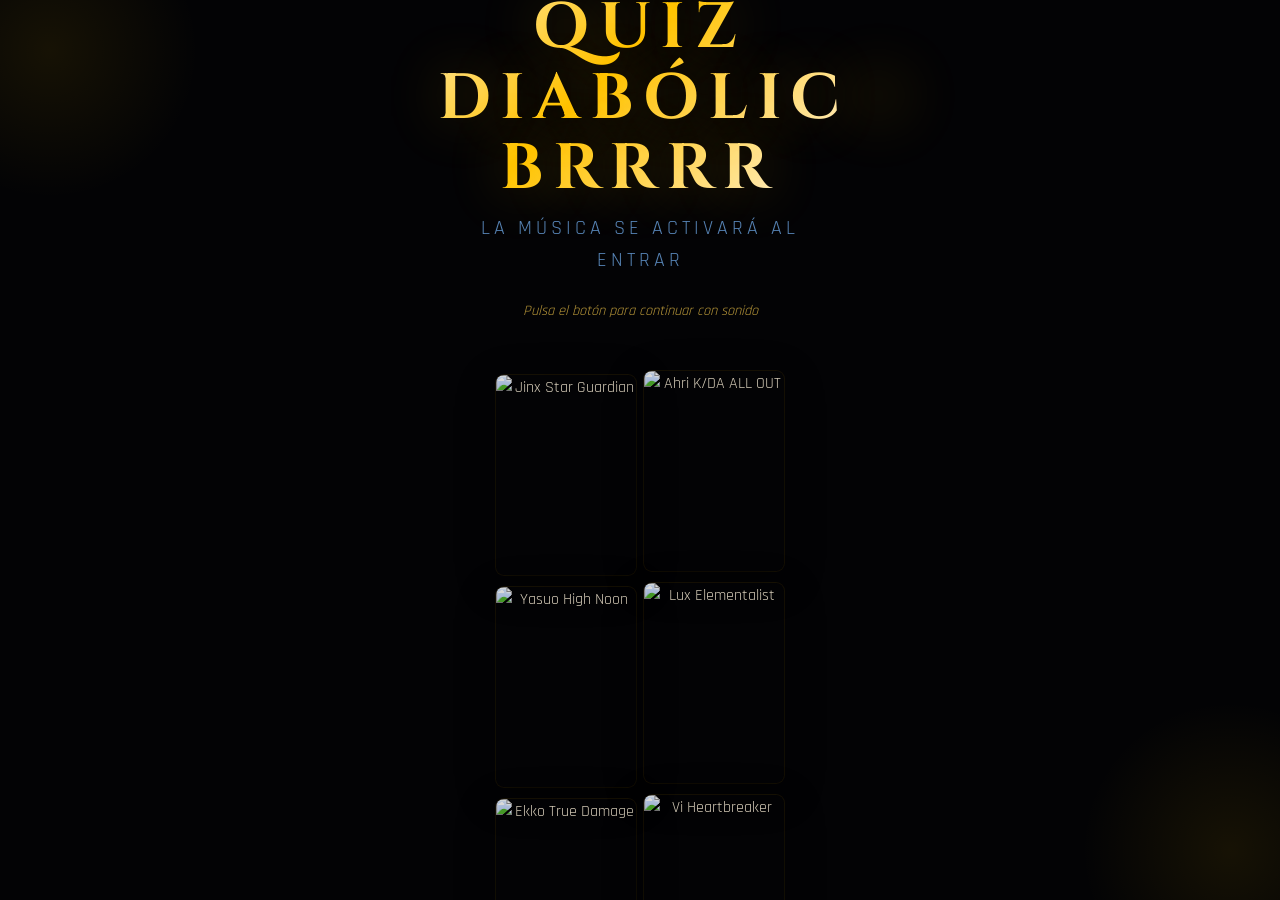
==== commit 2a9d3be5: "Entry screen: añadido escaparate de 6 campeones con skins (splash arts DDragon) entre el hint y el b" ====
--- a/index.html
+++ b/index.html
@@ -23,6 +23,15 @@
             <h1 id="entryTitle" class="entry-title">QUIZ DIABÓLICO BRRRR</h1>
             <p class="entry-subtitle">La música se activará al entrar</p>
             <p class="entry-hint">Pulsa el botón para continuar con sonido</p>
+            <!-- Escaparate de campeones con skins -->
+            <div class="entry-showcase" aria-hidden="true">
+                <img src="https://ddragon.leagueoflegends.com/cdn/img/champion/splash/Jinx_13.jpg" alt="Jinx Star Guardian" loading="lazy">
+                <img src="https://ddragon.leagueoflegends.com/cdn/img/champion/splash/Ahri_37.jpg" alt="Ahri K/DA ALL OUT" loading="lazy">
+                <img src="https://ddragon.leagueoflegends.com/cdn/img/champion/splash/Yasuo_16.jpg" alt="Yasuo High Noon" loading="lazy">
+                <img src="https://ddragon.leagueoflegends.com/cdn/img/champion/splash/Lux_22.jpg" alt="Lux Elementalist" loading="lazy">
+                <img src="https://ddragon.leagueoflegends.com/cdn/img/champion/splash/Ekko_25.jpg" alt="Ekko True Damage" loading="lazy">
+                <img src="https://ddragon.leagueoflegends.com/cdn/img/champion/splash/Vi_11.jpg" alt="Vi Heartbreaker" loading="lazy">
+            </div>
             <button class="entry-btn" id="entryBtn" aria-label="Entrar con sonido activado">
                 <span class="entry-btn-text">ENTRAR CON SONIDO</span>
                 <span class="entry-btn-icon" aria-hidden="true">
--- a/styles.css
+++ b/styles.css
@@ -1238,6 +1238,56 @@
 @keyframes hintPulse {
     0%, 100% { opacity: 0.7; }
     50% { opacity: 1; }
+}
+
+/* ========================================
+   ESCAPARATE DE CAMPEONES (Pantalla entrada)
+   ======================================== */
+.entry-showcase {
+    display: flex;
+    justify-content: center;
+    gap: var(--space-sm);
+    margin-bottom: var(--space-xl);
+    flex-wrap: wrap;
+    max-width: 100%;
+}
+
+.entry-showcase img {
+    width: 140px;
+    height: 200px;
+    object-fit: cover;
+    border-radius: var(--radius-md);
+    box-shadow: var(--shadow-elevated);
+    opacity: 0.85;
+    filter: saturate(1.1) contrast(1.05);
+    transition: all var(--transition-normal);
+    transform-origin: center;
+}
+
+.entry-showcase img:hover {
+    opacity: 1;
+    transform: scale(1.05) translateY(-4px);
+    box-shadow: var(--shadow-glow-gold), var(--shadow-elevated);
+    z-index: 1;
+}
+
+.entry-showcase img:nth-child(odd) {
+    margin-top: var(--space-xs);
+}
+
+.entry-showcase img:nth-child(even) {
+    margin-bottom: var(--space-xs);
+}
+
+/* Responsive para showcase */
+@media (max-width: 480px) {
+    .entry-showcase {
+        gap: 4px;
+    }
+    .entry-showcase img {
+        width: 100px;
+        height: 145px;
+    }
 }
 
 .entry-btn {
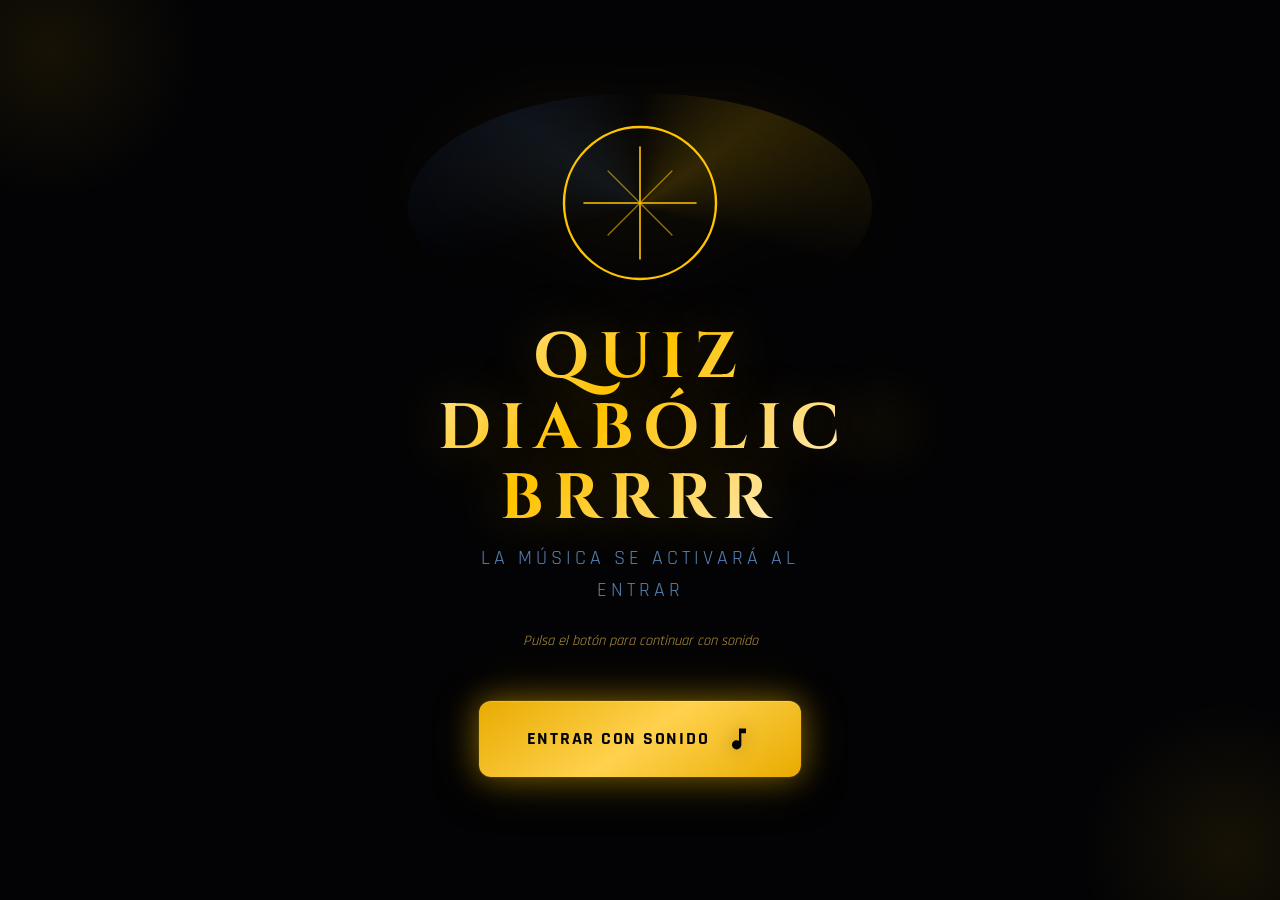
==== commit 5aadc830: "Revert: eliminado escaparate de campeones de la pantalla de entrada" ====
--- a/index.html
+++ b/index.html
@@ -23,15 +23,6 @@
             <h1 id="entryTitle" class="entry-title">QUIZ DIABÓLICO BRRRR</h1>
             <p class="entry-subtitle">La música se activará al entrar</p>
             <p class="entry-hint">Pulsa el botón para continuar con sonido</p>
-            <!-- Escaparate de campeones con skins -->
-            <div class="entry-showcase" aria-hidden="true">
-                <img src="https://ddragon.leagueoflegends.com/cdn/img/champion/splash/Jinx_13.jpg" alt="Jinx Star Guardian" loading="lazy">
-                <img src="https://ddragon.leagueoflegends.com/cdn/img/champion/splash/Ahri_37.jpg" alt="Ahri K/DA ALL OUT" loading="lazy">
-                <img src="https://ddragon.leagueoflegends.com/cdn/img/champion/splash/Yasuo_16.jpg" alt="Yasuo High Noon" loading="lazy">
-                <img src="https://ddragon.leagueoflegends.com/cdn/img/champion/splash/Lux_22.jpg" alt="Lux Elementalist" loading="lazy">
-                <img src="https://ddragon.leagueoflegends.com/cdn/img/champion/splash/Ekko_25.jpg" alt="Ekko True Damage" loading="lazy">
-                <img src="https://ddragon.leagueoflegends.com/cdn/img/champion/splash/Vi_11.jpg" alt="Vi Heartbreaker" loading="lazy">
-            </div>
             <button class="entry-btn" id="entryBtn" aria-label="Entrar con sonido activado">
                 <span class="entry-btn-text">ENTRAR CON SONIDO</span>
                 <span class="entry-btn-icon" aria-hidden="true">
--- a/styles.css
+++ b/styles.css
@@ -1238,56 +1238,6 @@
 @keyframes hintPulse {
     0%, 100% { opacity: 0.7; }
     50% { opacity: 1; }
-}
-
-/* ========================================
-   ESCAPARATE DE CAMPEONES (Pantalla entrada)
-   ======================================== */
-.entry-showcase {
-    display: flex;
-    justify-content: center;
-    gap: var(--space-sm);
-    margin-bottom: var(--space-xl);
-    flex-wrap: wrap;
-    max-width: 100%;
-}
-
-.entry-showcase img {
-    width: 140px;
-    height: 200px;
-    object-fit: cover;
-    border-radius: var(--radius-md);
-    box-shadow: var(--shadow-elevated);
-    opacity: 0.85;
-    filter: saturate(1.1) contrast(1.05);
-    transition: all var(--transition-normal);
-    transform-origin: center;
-}
-
-.entry-showcase img:hover {
-    opacity: 1;
-    transform: scale(1.05) translateY(-4px);
-    box-shadow: var(--shadow-glow-gold), var(--shadow-elevated);
-    z-index: 1;
-}
-
-.entry-showcase img:nth-child(odd) {
-    margin-top: var(--space-xs);
-}
-
-.entry-showcase img:nth-child(even) {
-    margin-bottom: var(--space-xs);
-}
-
-/* Responsive para showcase */
-@media (max-width: 480px) {
-    .entry-showcase {
-        gap: 4px;
-    }
-    .entry-showcase img {
-        width: 100px;
-        height: 145px;
-    }
 }
 
 .entry-btn {
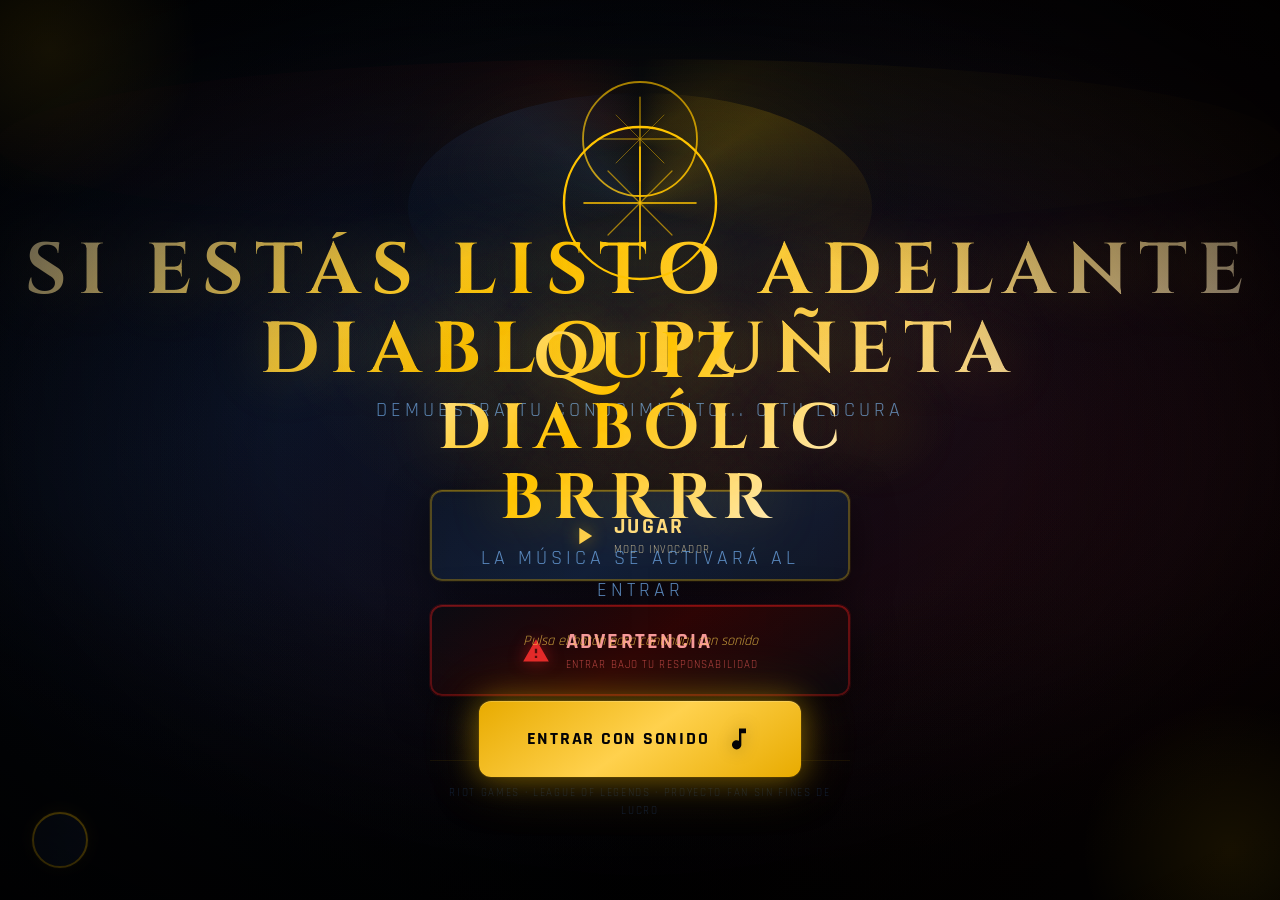
==== commit 002dd02d: "Entry screen: fondo con splash art aleatoria (igual que menú principal) + overlay degradado" ====
--- a/index.html
+++ b/index.html
@@ -12,6 +12,11 @@
 <body>
     <!-- Pantalla de entrada (click para activar sonido + entrar) -->
     <div class="entry-screen" id="entryScreen" role="dialog" aria-modal="true" aria-labelledby="entryTitle">
+        <!-- Fondo con splash art aleatoria (igual que menú principal) -->
+        <div class="entry-bg-layer" id="entryBgLayer">
+            <div class="entry-bg-image" aria-hidden="true"></div>
+            <div class="entry-bg-overlay"></div>
+        </div>
         <div class="entry-content">
             <div class="entry-logo-container">
                 <svg class="entry-logo" viewBox="0 0 200 200" aria-hidden="true">
--- a/styles.css
+++ b/styles.css
@@ -1136,11 +1136,50 @@
     position: fixed;
     inset: 0;
     z-index: 200;
-    background: var(--lol-void-950);
     display: flex;
     align-items: center;
     justify-content: center;
     animation: entryScreenFadeIn 0.8s ease-out;
+}
+
+/* Fondo de la pantalla de entrada (splash art aleatoria) */
+.entry-bg-layer {
+    position: absolute;
+    inset: 0;
+    z-index: -1;
+}
+
+.entry-bg-image {
+    position: absolute;
+    inset: 0;
+    width: 100%;
+    height: 100%;
+    background-size: cover;
+    background-position: center;
+    background-repeat: no-repeat;
+    opacity: 1;
+    filter: brightness(0.4) saturate(1.1);
+}
+
+.entry-bg-overlay {
+    position: absolute;
+    inset: 0;
+    z-index: 1;
+    background:
+        radial-gradient(ellipse 80% 70% at 50% 50%,
+            transparent 0%,
+            transparent 35%,
+            rgba(3, 3, 5, 0.3) 55%,
+            rgba(0, 0, 0, 0.7) 80%,
+            rgba(0, 0, 0, 0.9) 100%),
+        linear-gradient(90deg,
+            rgba(20, 40, 80, 0.15) 0%,
+            transparent 50%,
+            rgba(80, 20, 20, 0.15) 100%),
+        radial-gradient(ellipse 40% 30% at 50% 40%,
+            rgba(255, 196, 0, 0.04) 0%,
+            transparent 70%);
+    pointer-events: none;
 }
 
 @keyframes entryScreenFadeIn {
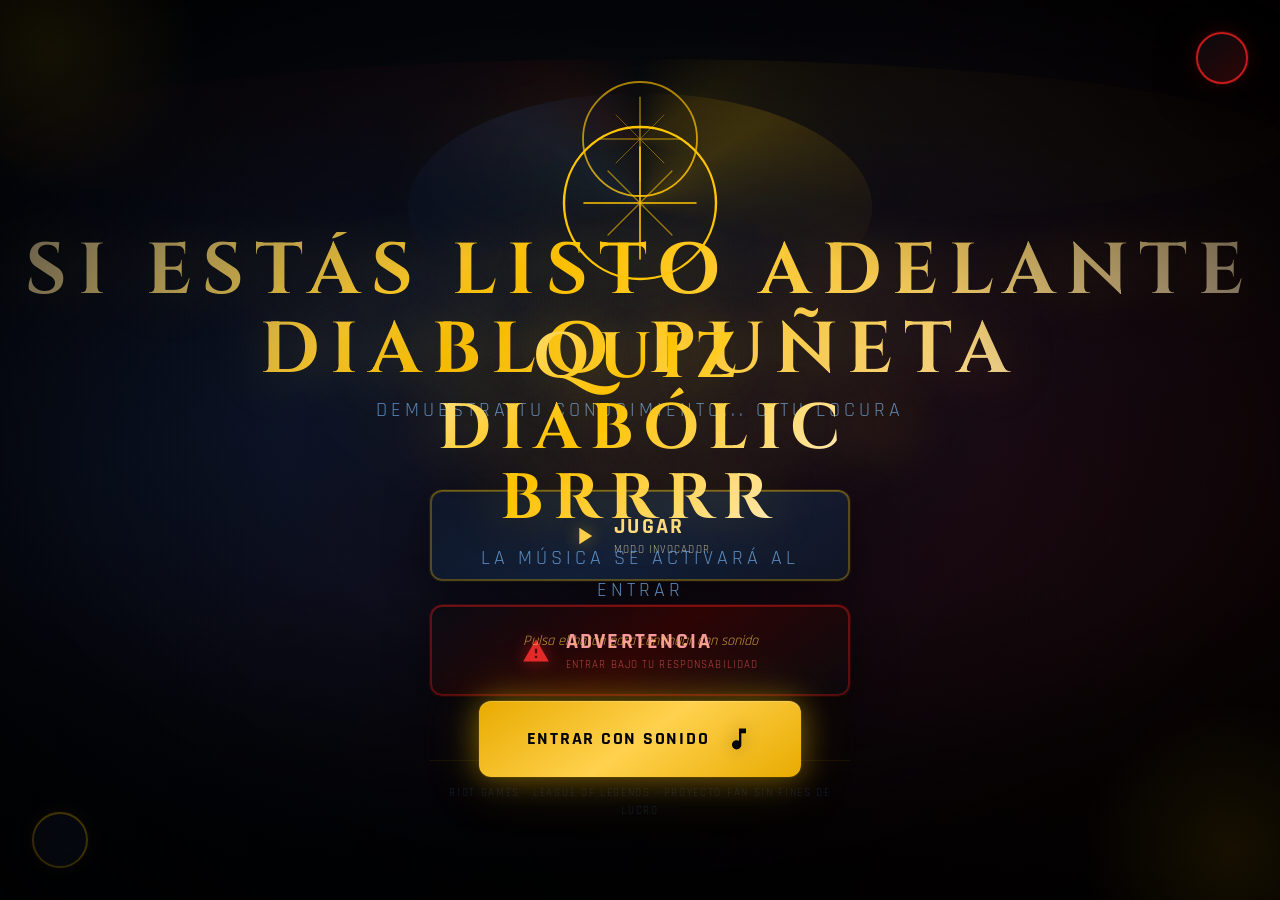
==== commit 768c818a: "Botón de mute permanente siempre visible en esquina superior derecha para silenciar música en cualqu" ====
--- a/index.html
+++ b/index.html
@@ -10,6 +10,16 @@
     <link rel="stylesheet" href="styles.css">
 </head>
 <body>
+    <!-- Botón de mute permanente (siempre visible en todas las pantallas) -->
+    <button class="btn-mute-permanent" id="btnMutePermanent" aria-label="Silenciar música" title="Música">
+        <svg class="mute-icon-volume" viewBox="0 0 24 24" fill="currentColor" aria-hidden="true">
+            <path d="M3 9v6h4l5 5V4L7 9H3zm13.5 3c0-1.77-1.02-3.29-2.5-4.03v8.05c1.48-.73 2.5-2.25 2.5-4.02z"/>
+        </svg>
+        <svg class="mute-icon-muted" viewBox="0 0 24 24" fill="currentColor" aria-hidden="true" style="display:none;">
+            <path d="M16.5 12c0-1.77-1.02-3.29-2.5-4.03v2.21l2.45 2.45c.03-.2.05-.41.05-.63zm2.5 0c0 .94-.2 1.82-.54 2.64l1.51 1.51C20.63 14.91 21 13.5 21 12c0-4.28-2.99-7.86-7-8.77v2.06c2.89.86 5 3.54 5 6.71zM4.27 3L3 4.27 7.73 9H3v6h4l5 5v-6.73l4.25 4.25c-.67.52-1.42.93-2.25 1.18v2.06c1.38-.31 2.63-.95 3.69-1.81L19.73 21 21 19.73l-9-9L4.27 3zM12 4L9.91 6.09 12 8.18V4z"/>
+        </svg>
+    </button>
+
     <!-- Pantalla de entrada (click para activar sonido + entrar) -->
     <div class="entry-screen" id="entryScreen" role="dialog" aria-modal="true" aria-labelledby="entryTitle">
         <!-- Fondo con splash art aleatoria (igual que menú principal) -->
@@ -132,6 +142,39 @@
 
     <!-- Toast/Notificación para feedback -->
     <div class="toast-container" id="toastContainer"></div>
+
+    <!-- Pantalla de prueba: Adivina la Silueta -->
+    <section class="test-screen" id="testScreen" aria-hidden="true">
+        <div class="test-header">
+            <button class="btn-back" id="btnBackToMenu" aria-label="Volver al menú">← Menú</button>
+            <div class="test-info">
+                <span class="test-round" id="testRound">PRUEBA 1/5</span>
+                <span class="test-mode" id="testMode">Modo: INVOCADOR</span>
+            </div>
+        </div>
+
+        <h2 class="test-title" id="testTitle">ADIVINA LA SILUETA CABRONA</h2>
+
+        <div class="test-silhouette-container">
+            <div class="silhouette-wrapper" id="silhouetteWrapper">
+                <img class="bg-silhouette" id="bgSilhouette" src="" alt="Silueta del campeón" aria-hidden="true">
+            </div>
+            <div class="test-timer" id="testTimer">
+                <div class="timer-bar" id="timerBar"></div>
+                <span class="timer-text" id="timerText">20s</span>
+            </div>
+        </div>
+
+        <div class="test-input-container">
+            <label for="testAnswer" class="test-label">Escribe el nombre del campeón:</label>
+            <input type="text" id="testAnswer" class="test-input" maxlength="30">
+            <button class="btn-submit" id="btnSubmit" aria-label="Enviar respuesta">ENVIAR RESPUESTA</button>
+        </div>
+
+        <button class="btn-hint" id="btnHint" aria-label="Ver pista" style="display:none;">💡 Pista</button>
+
+        <div class="test-feedback" id="testFeedback" style="display:none;"></div>
+    </section>
 
     <!-- Reproductor de música de fondo -->
     <audio id="bgMusic" preload="metadata" loop></audio>
--- a/styles.css
+++ b/styles.css
@@ -893,6 +893,46 @@
     to { opacity: 0; transform: translateX(100%); }
 }
 
+/* Botón de mute permanente (siempre visible en todas las pantallas) */
+.btn-mute-permanent {
+    position: fixed;
+    top: var(--space-xl);
+    right: var(--space-xl);
+    z-index: 300;
+    width: 52px;
+    height: 52px;
+    border-radius: 50%;
+    background: linear-gradient(145deg, var(--lol-void-900) 0%, var(--lol-red-900) 100%);
+    border: 2px solid var(--lol-red-500);
+    cursor: pointer;
+    display: flex;
+    align-items: center;
+    justify-content: center;
+    box-shadow: var(--shadow-elevated-red), 0 0 20px rgba(229, 26, 26, 0.2);
+    transition: all var(--transition-normal);
+    overflow: hidden;
+}
+
+.btn-mute-permanent:hover {
+    transform: scale(1.1);
+    box-shadow: var(--shadow-glow-red), var(--shadow-elevated-red);
+}
+
+.btn-mute-permanent svg {
+    width: 26px;
+    height: 26px;
+    color: var(--lol-red-400);
+    transition: opacity var(--transition-fast), transform var(--transition-fast);
+}
+
+.btn-mute-permanent.muted .mute-icon-volume {
+    display: none;
+}
+
+.btn-mute-permanent.muted .mute-icon-muted {
+    display: block;
+}
+
 /* ========================================
    REPRODUCTOR DE MÚSICA FLOTANTE
    ======================================== */
@@ -1402,6 +1442,317 @@
 }
 
 /* ========================================
+   PANTALLA DE PRUEBA: ADIVINA LA SILUETA
+   ======================================== */
+.test-screen {
+    position: fixed;
+    inset: 0;
+    z-index: 150;
+    background: var(--lol-void-950);
+    display: none;
+    flex-direction: column;
+    align-items: center;
+    justify-content: center;
+    padding: var(--space-md);
+    overflow-y: auto;
+}
+
+.test-screen.visible {
+    display: flex;
+}
+
+.test-header {
+    width: 100%;
+    max-width: 600px;
+    display: flex;
+    justify-content: space-between;
+    align-items: center;
+    margin-bottom: var(--space-xl);
+    padding: 0 var(--space-md);
+}
+
+.btn-back {
+    background: transparent;
+    border: 1px solid var(--lol-blue-500);
+    color: var(--lol-blue-200);
+    padding: var(--space-sm) var(--space-md);
+    border-radius: var(--radius-md);
+    font-family: var(--font-ui);
+    font-size: 0.85rem;
+    cursor: pointer;
+    transition: all var(--transition-fast);
+}
+
+.btn-back:hover {
+    background: var(--lol-blue-500);
+    color: var(--lol-void-950);
+}
+
+.test-info {
+    text-align: center;
+}
+
+.test-round {
+    display: block;
+    font-family: var(--font-ui);
+    font-size: 0.9rem;
+    font-weight: 600;
+    color: var(--lol-gold-400);
+    letter-spacing: 0.1em;
+    text-transform: uppercase;
+}
+
+.test-mode {
+    display: block;
+    font-size: 0.75rem;
+    color: var(--lol-blue-300);
+    opacity: 0.7;
+}
+
+.test-title {
+    font-family: var(--font-display);
+    font-size: clamp(1.5rem, 4vw, 2.5rem);
+    font-weight: 700;
+    letter-spacing: 0.15em;
+    text-transform: uppercase;
+    color: var(--lol-red-300);
+    text-shadow: 0 0 20px rgba(229, 26, 26, 0.5);
+    margin-bottom: var(--space-xl);
+    text-align: center;
+    animation: titleGlitch 3s ease-in-out infinite;
+}
+
+@keyframes titleGlitch {
+    0%, 90%, 100% { opacity: 1; }
+    92% { opacity: 0.5; transform: translateX(-2px); }
+    94% { opacity: 0.8; transform: translateX(2px); }
+    96% { opacity: 1; transform: translateX(0); }
+}
+
+.test-silhouette-container {
+    position: relative;
+    width: 100%;
+    max-width: 400px;
+    margin-bottom: var(--space-xl);
+    display: flex;
+    flex-direction: column;
+    align-items: center;
+    background: #ffffff;          /* Fondo blanco para que se vean siluetas negras */
+    border-radius: var(--radius-xl);
+    padding: var(--space-xl);
+    box-shadow: var(--shadow-elevated);
+    border: 3px solid var(--lol-gold-500);
+}
+
+.silhouette-wrapper {
+    position: relative;
+    width: 100%;
+    aspect-ratio: 1;
+    display: flex;
+    align-items: center;
+    justify-content: center;
+    background: #f8f8f8;          /* Fondo interior ligeramente gris */
+    border-radius: var(--radius-lg);
+    padding: var(--space-sm);
+}
+
+.bg-silhouette {
+    max-width: 85%;
+    max-height: 260px;
+    object-fit: contain;
+    filter: brightness(0) saturate(0);  /* Silueta negra */
+    transition: filter var(--transition-normal);
+    box-shadow: 0 0 20px rgba(0, 0, 0, 0.3);
+}
+
+.bg-silhouette.revealed {
+    filter: brightness(1) saturate(1);
+}
+
+.test-timer {
+    position: absolute;
+    top: -50px;
+    width: 100%;
+    text-align: center;
+}
+
+.timer-bar {
+    width: 100%;
+    height: 8px;
+    background: rgba(255, 255, 255, 0.1);
+    border-radius: 4px;
+    overflow: hidden;
+    margin-bottom: var(--space-xs);
+}
+
+.timer-bar::before {
+    content: '';
+    position: absolute;
+    top: 0;
+    left: 0;
+    height: 100%;
+    background: linear-gradient(90deg, var(--lol-gold-500), var(--lol-red-500));
+    width: 100%;
+    border-radius: 4px;
+    transition: width 1s linear;
+}
+
+.timer-bar.warning::before {
+    background: var(--lol-red-500);
+    animation: timerPulse 0.5s ease-in-out infinite;
+}
+
+@keyframes timerPulse {
+    0%, 100% { opacity: 1; transform: scaleX(1); }
+    50% { opacity: 0.7; transform: scaleX(0.95); }
+}
+
+.timer-text {
+    font-family: var(--font-ui);
+    font-size: 1.1rem;
+    font-weight: 700;
+    color: var(--lol-gold-400);
+    letter-spacing: 0.1em;
+}
+
+.test-input-container {
+    width: 100%;
+    max-width: 400px;
+    margin-bottom: var(--space-lg);
+    text-align: center;
+}
+
+.test-label {
+    display: block;
+    font-family: var(--font-ui);
+    font-size: 0.95rem;
+    font-weight: 600;
+    color: var(--lol-blue-200);
+    margin-bottom: var(--space-sm);
+    letter-spacing: 0.05em;
+}
+
+.test-input {
+    width: 100%;
+    padding: var(--space-md);
+    border-radius: var(--radius-md);
+    border: 2px solid var(--lol-blue-500);
+    background: var(--lol-blue-900);
+    color: var(--lol-gold-200);
+    font-family: var(--font-ui);
+    font-size: 1rem;
+    text-align: center;
+    text-transform: uppercase;
+    outline: none;
+    transition: all var(--transition-fast);
+}
+
+.test-input:focus {
+    border-color: var(--lol-gold-500);
+    box-shadow: 0 0 15px rgba(255, 196, 0, 0.3);
+}
+
+.test-input::placeholder {
+    color: var(--lol-blue-500);
+    opacity: 0.5;
+}
+
+.btn-submit {
+    width: 100%;
+    max-width: 300px;
+    padding: var(--space-lg);
+    border-radius: var(--radius-lg);
+    border: none;
+    background: linear-gradient(145deg, var(--lol-blue-800) 0%, var(--lol-blue-700) 100%);
+    color: var(--lol-gold-100);
+    font-family: var(--font-ui);
+    font-size: 1rem;
+    font-weight: 700;
+    letter-spacing: 0.1em;
+    text-transform: uppercase;
+    cursor: pointer;
+    box-shadow: var(--shadow-elevated);
+    transition: all var(--transition-normal);
+    margin-bottom: var(--space-sm);
+}
+
+.btn-submit:hover {
+    transform: translateY(-3px);
+    box-shadow: var(--shadow-glow-gold);
+    background: linear-gradient(145deg, var(--lol-blue-700) 0%, var(--lol-blue-600) 100%);
+}
+
+.btn-submit:active {
+    transform: scale(0.98);
+}
+
+.btn-submit:disabled {
+    opacity: 0.6;
+    cursor: not-allowed;
+}
+
+.btn-hint {
+    padding: var(--space-sm) var(--space-md);
+    border-radius: var(--radius-md);
+    border: 1px solid var(--lol-gold-500);
+    background: transparent;
+    color: var(--lol-gold-400);
+    font-family: var(--font-ui);
+    font-size: 0.85rem;
+    font-weight: 600;
+    cursor: pointer;
+    transition: all var(--transition-fast);
+}
+
+.btn-hint:hover {
+    background: var(--lol-gold-500);
+    color: var(--lol-void-950);
+    box-shadow: 0 0 15px rgba(255, 196, 0, 0.5);
+}
+
+.test-feedback {
+    width: 100%;
+    max-width: 400px;
+    padding: var(--space-md);
+    border-radius: var(--radius-md);
+    text-align: center;
+    font-family: var(--font-ui);
+    font-weight: 600;
+    font-size: 1rem;
+    animation: feedbackPop 0.4s ease-out;
+}
+
+@keyframes feedbackPop {
+    0% { transform: scale(0.8); opacity: 0; }
+    100% { transform: scale(1); opacity: 1; }
+}
+
+.test-feedback.correct {
+    background: rgba(255, 196, 0, 0.15);
+    border: 1px solid var(--lol-gold-500);
+    color: var(--lol-gold-300);
+    box-shadow: var(--shadow-glow-gold);
+}
+
+.test-feedback.wrong {
+    background: rgba(229, 26, 26, 0.15);
+    border: 1px solid var(--lol-red-500);
+    color: var(--lol-red-300);
+    box-shadow: var(--shadow-glow-red);
+}
+
+/* Responsive para prueba */
+@media (max-width: 480px) {
+    .test-screen { padding: var(--space-sm); }
+    .test-header { margin-bottom: var(--space-lg); }
+    .test-title { font-size: 1.5rem; margin-bottom: var(--space-lg); }
+    .test-silhouette-container { max-width: 280px; }
+    .bg-silhouette { max-height: 200px; }
+    .test-input-container { max-width: 280px; }
+    .btn-submit { max-width: 260px; }
+}
+
+/* ========================================
    RESPONSIVE
    ======================================== */
 @media (max-width: 480px) {
